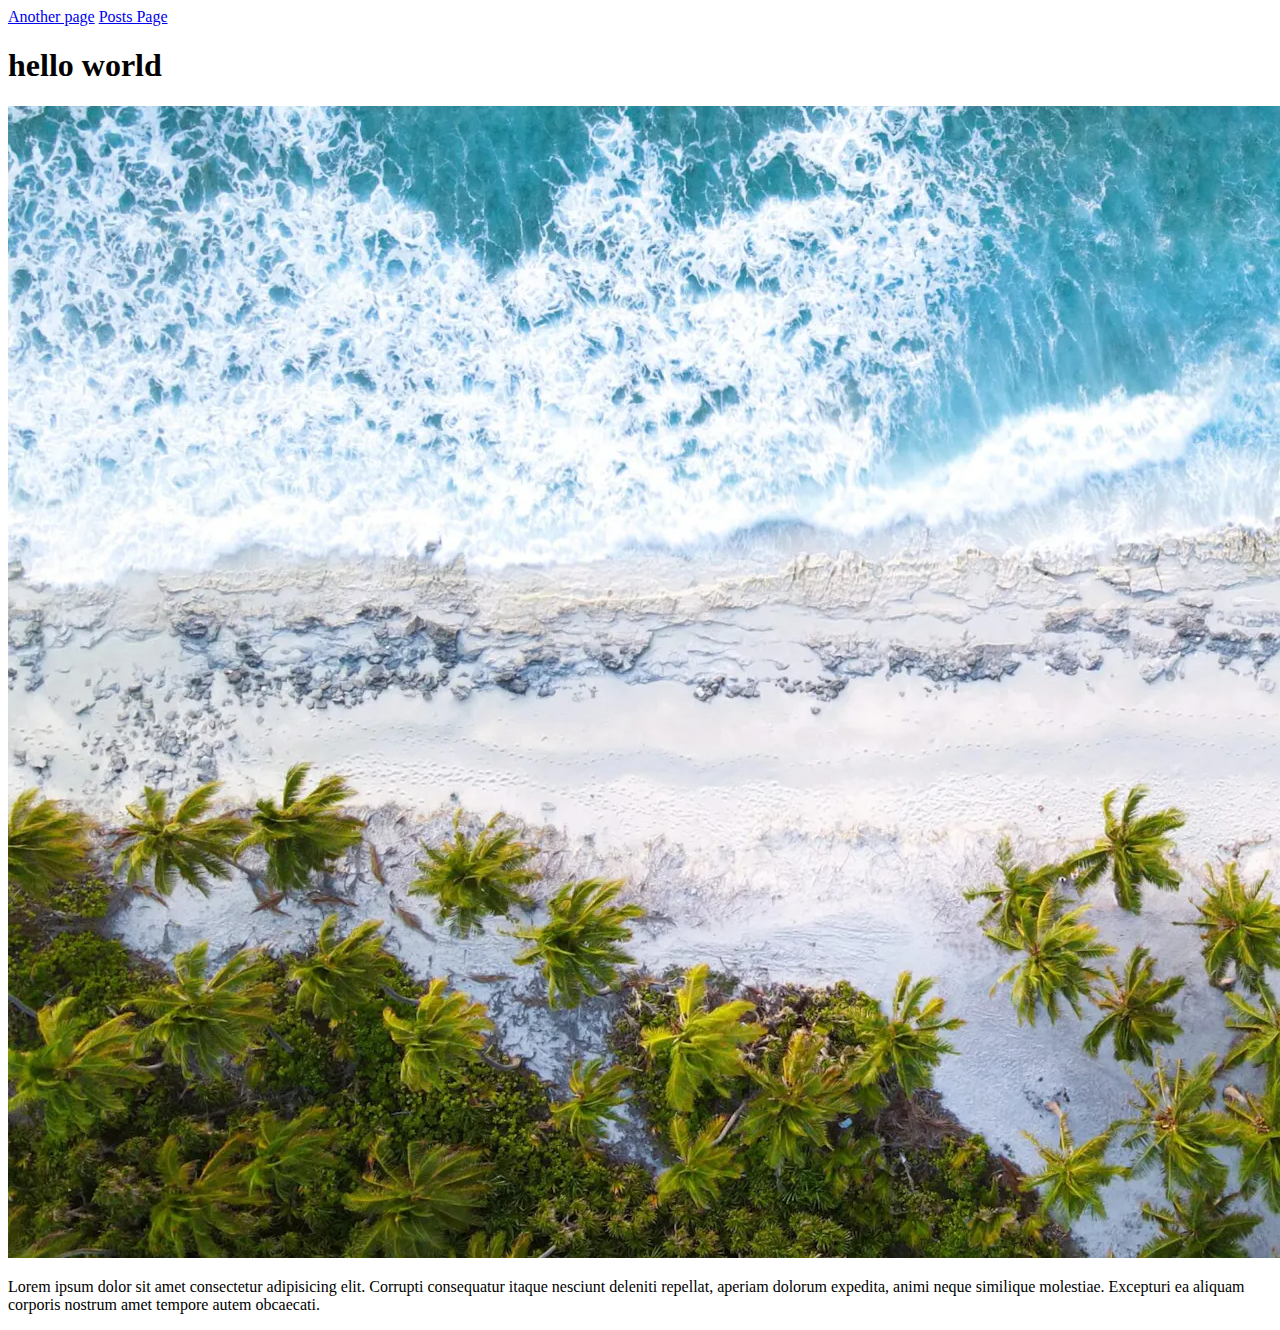
==== test-blog-template/index.html @ cb4ae8e5 "add" ====
<!DOCTYPE html>
<html lang="en">

<head>
    <meta charset="UTF-8">
    <meta name="viewport" content="width=device-width, initial-scale=1.0">
    <title>Home</title>
</head>

<body>
    <a href="./pages/another-post.html">Another page</a>
    <a href="./pages/posts.html">Posts Page</a>
    <h1>hello world</h1>
    <img src="./images/post-1.webp" alt="banner-image">
    <p>Lorem ipsum dolor sit amet consectetur adipisicing elit. Corrupti consequatur itaque nesciunt deleniti repellat,
        aperiam dolorum expedita, animi neque similique molestiae. Excepturi ea aliquam corporis nostrum amet tempore
        autem obcaecati.</p>
</body>

</html>
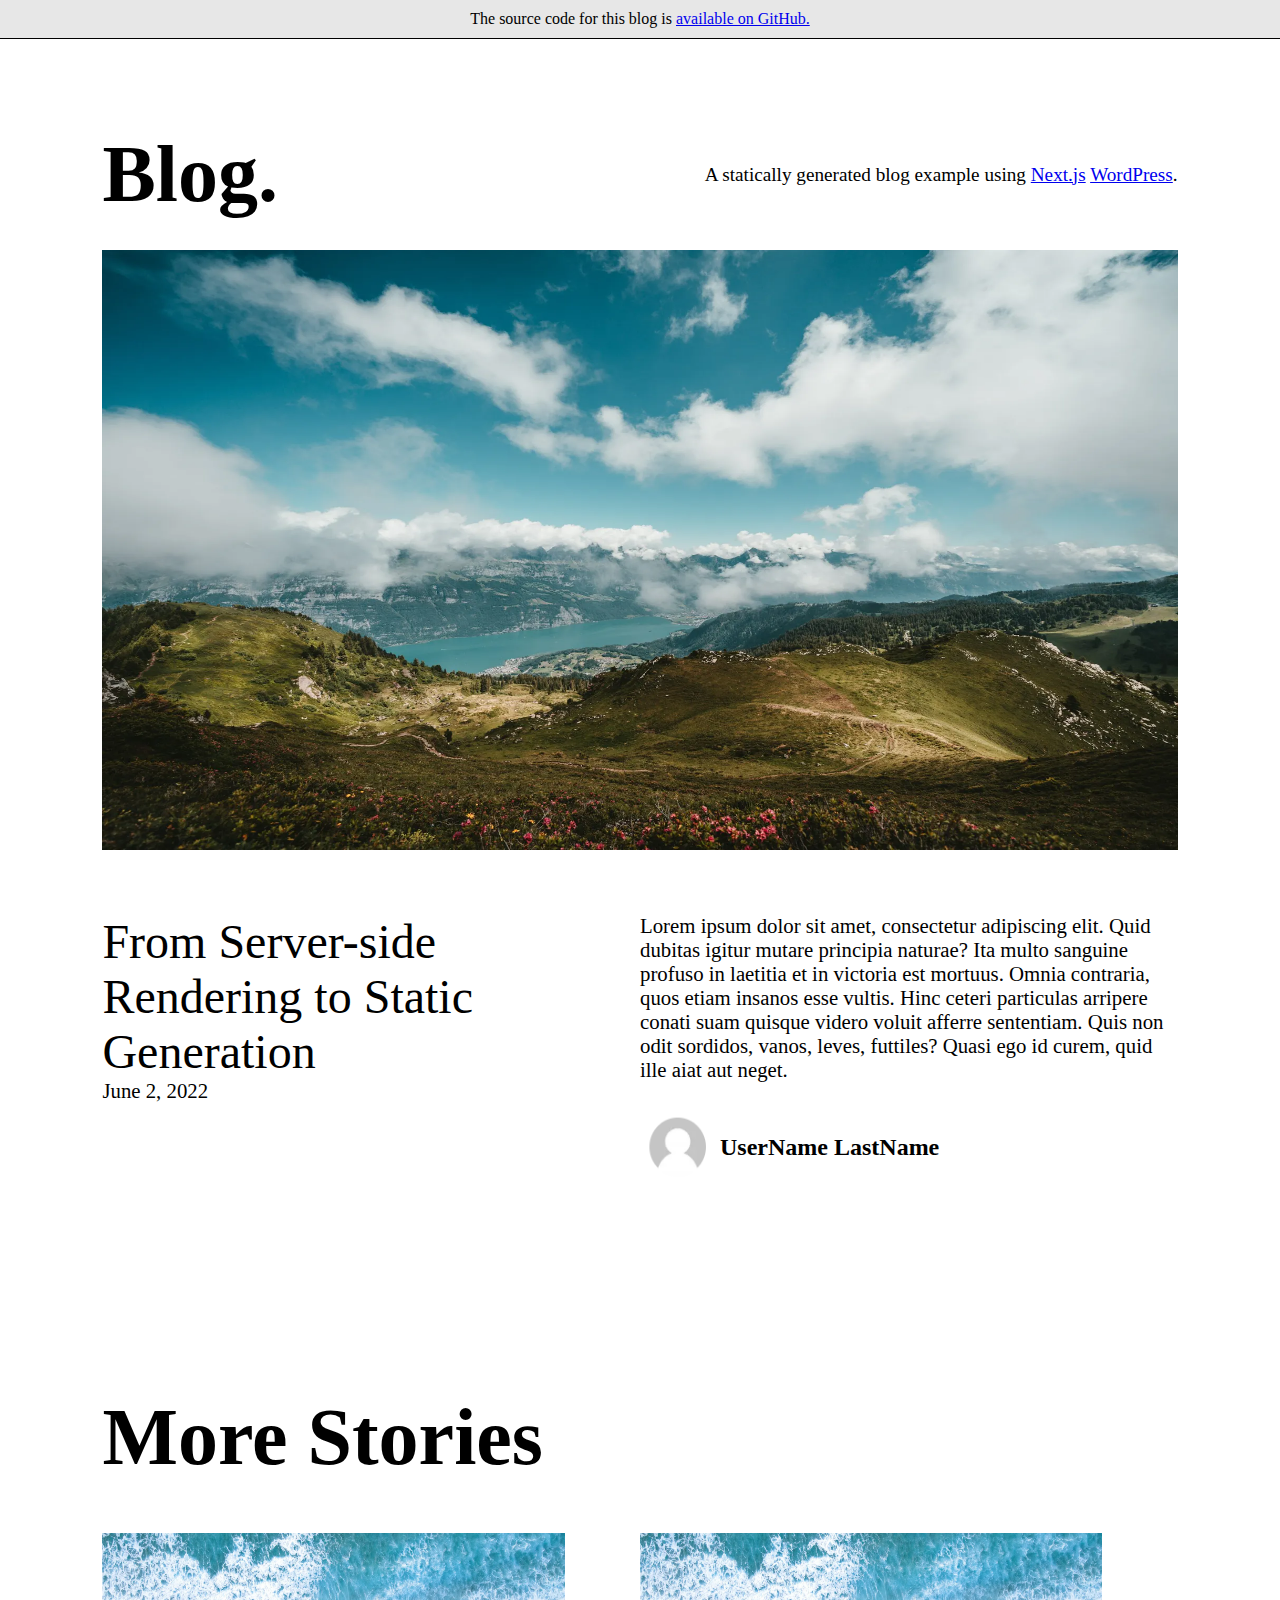
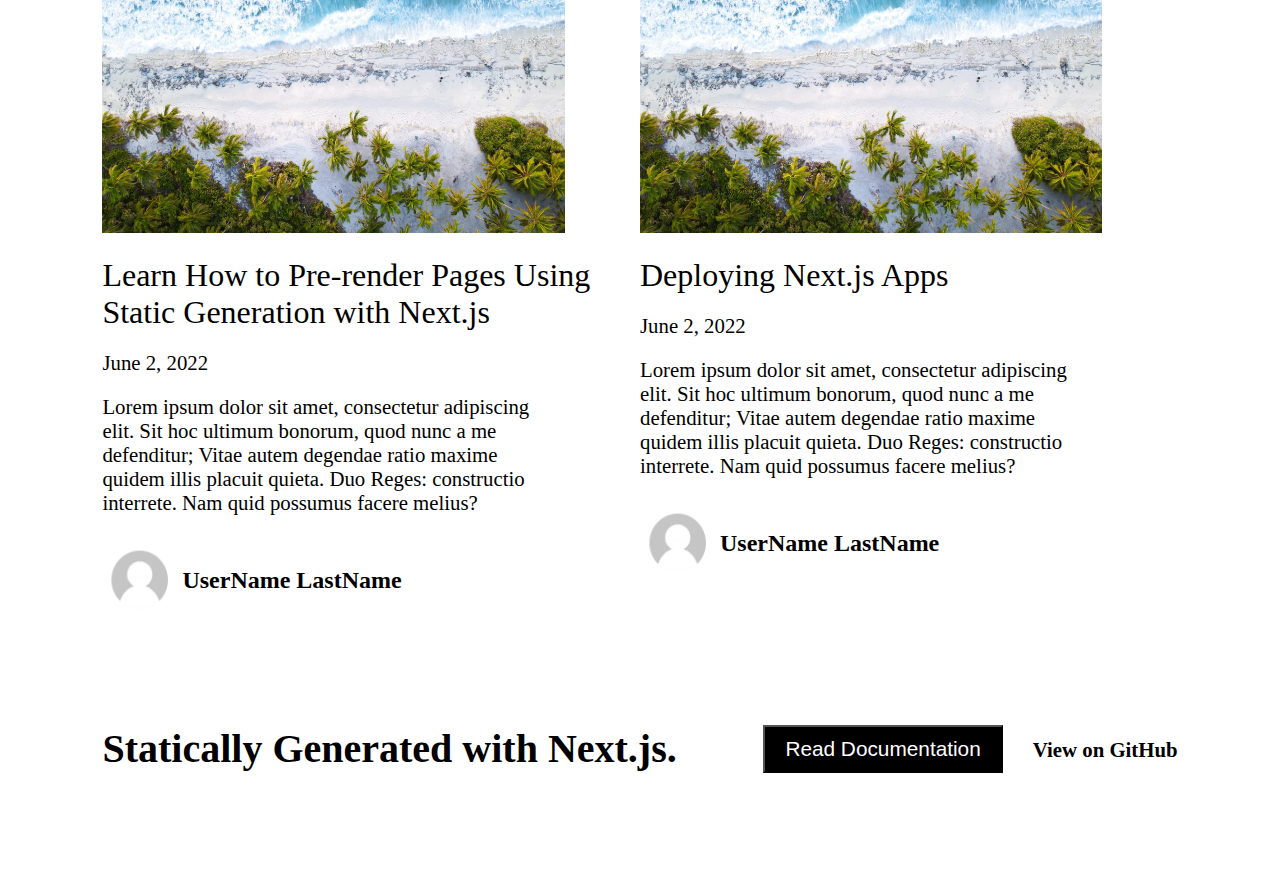
==== commit d377abfd: "add full" ====
--- a/test-blog-template/index.html
+++ b/test-blog-template/index.html
@@ -1,20 +1,125 @@
 <!DOCTYPE html>
 <html lang="en">
+  <head>
+    <meta charset="UTF-8" />
+    <meta name="viewport" content="width=device-width, initial-scale=1.0" />
+    <link rel="stylesheet" href="./assets/css/output.css" />
+    <title>Home</title>
+  </head>
 
-<head>
-    <meta charset="UTF-8">
-    <meta name="viewport" content="width=device-width, initial-scale=1.0">
-    <title>Home</title>
-</head>
+  <body>
+    <header>
+      <p>
+        The source code for this blog is
+        <a href="https://github.com/saddiabu4/test-blog-template">
+          available on GitHub.</a
+        >
+      </p>
+    </header>
 
-<body>
-    <a href="./pages/another-post.html">Another page</a>
-    <a href="./pages/posts.html">Posts Page</a>
-    <h1>hello world</h1>
-    <img src="./images/post-1.webp" alt="banner-image">
-    <p>Lorem ipsum dolor sit amet consectetur adipisicing elit. Corrupti consequatur itaque nesciunt deleniti repellat,
-        aperiam dolorum expedita, animi neque similique molestiae. Excepturi ea aliquam corporis nostrum amet tempore
-        autem obcaecati.</p>
-</body>
+    <main>
+      <div class="container">
+        <h1>Blog.</h1>
+        <p>
+          A statically generated blog example using
+          <a href="https://nextjs.org/">Next.js</a>
+          <a href="https://wordpress.org/">WordPress</a>.
+        </p>
+      </div>
 
-</html>+      <div class="content">
+        <img
+          src="./images/claudio-schwarz-ZuT6efbmt8U-unsplash-scaled.webp"
+          alt=""
+        />
+      </div>
+      <div class="content1">
+        <div class="card">
+          <h1>
+            <a href="./pages/another-post.html"
+              >From Server-side Rendering to Static Generation</a
+            >
+          </h1>
+          <p>June 2, 2022</p>
+        </div>
+        <div class="card">
+          <p>
+            Lorem ipsum dolor sit amet, consectetur adipiscing elit. Quid
+            dubitas igitur mutare principia naturae? Ita multo sanguine profuso
+            in laetitia et in victoria est mortuus. Omnia contraria, quos etiam
+            insanos esse vultis. Hinc ceteri particulas arripere conati suam
+            quisque videro voluit afferre sententiam. Quis non odit sordidos,
+            vanos, leves, futtiles? Quasi ego id curem, quid ille aiat aut
+            neget.
+          </p>
+          <p class="user">
+            <img
+              src="./images/Screenshot 2024-06-17 212941.png"
+              alt=""
+            />UserName LastName
+          </p>
+        </div>
+      </div>
+
+      <div class="content2">
+        <h1>More Stories</h1>
+        <div class="card1">
+          <div class="img">
+            <a href="./pages/another-post.html"
+              ><img src="./images/post-1.webp" alt=""
+            /></a>
+            <h1>
+              <a href="./pages/another-post.html"
+                >Learn How to Pre-render Pages Using Static Generation with
+                Next.js</a
+              >
+            </h1>
+            <p>June 2, 2022</p>
+            <p>
+              Lorem ipsum dolor sit amet, consectetur adipiscing elit. Sit hoc
+              ultimum bonorum, quod nunc a me defenditur; Vitae autem degendae
+              ratio maxime quidem illis placuit quieta. Duo Reges: constructio
+              interrete. Nam quid possumus facere melius?
+            </p>
+            <p class="user">
+              <img
+                src="./images/Screenshot 2024-06-17 212941.png"
+                alt=""
+              />UserName LastName
+            </p>
+          </div>
+          <div class="img">
+            <a href="./pages/another-post.html"
+              ><img src="./images/post-1.webp" alt=""
+            /></a>
+            <h1>
+              <a href="./pages/another-post.html">Deploying Next.js Apps</a>
+            </h1>
+            <p>June 2, 2022</p>
+            <p>
+              Lorem ipsum dolor sit amet, consectetur adipiscing elit. Sit hoc
+              ultimum bonorum, quod nunc a me defenditur; Vitae autem degendae
+              ratio maxime quidem illis placuit quieta. Duo Reges: constructio
+              interrete. Nam quid possumus facere melius?
+            </p>
+            <p class="user">
+              <img
+                src="./images/Screenshot 2024-06-17 212941.png"
+                alt=""
+              />UserName LastName
+            </p>
+          </div>
+        </div>
+      </div>
+    </main>
+    <footer>
+      <div class="container">
+        <h1>Statically Generated with Next.js.</h1>
+        <div class="button">
+          <button><a href="https://nextjs.org/">Read Documentation</a></button>
+          <p><a href="https://github.com/saddiabu4/test-blog-template">View on GitHub</a></p>
+        </div>
+      </div>
+    </footer>
+  </body>
+</html>
--- a/test-blog-template/assets/css/output.css
+++ b/test-blog-template/assets/css/output.css
@@ -0,0 +1,171 @@
+* {
+  margin: 0;
+  padding: 0;
+  box-sizing: border-box;
+}
+
+header {
+  width: 100%;
+  background-color: #e7e7e7;
+  color: #000;
+  padding: 10px 0;
+  display: flex;
+  justify-content: center;
+  border-bottom: 1px solid #000;
+}
+header p a:hover {
+  color: hsl(226, 100%, 64%);
+}
+
+main {
+  width: 84%;
+  margin: 0 auto;
+}
+main .container {
+  display: flex;
+  justify-content: space-between;
+  align-items: center;
+  padding: 30px 0;
+  margin-top: 60px;
+}
+main .container h1 {
+  font-size: 5rem;
+  font-weight: bold;
+}
+main .container p {
+  font-size: 1.2rem;
+}
+main .container p a:hover {
+  color: hsl(226, 100%, 64%);
+}
+main .content img {
+  width: 100%;
+  height: 600px;
+}
+main .content1 {
+  display: flex;
+  justify-content: space-between;
+  margin-top: 60px;
+}
+main .content1 .card {
+  width: 70%;
+}
+main .content1 .card h1 {
+  font-size: 3rem;
+  font-weight: 500;
+}
+main .content1 .card h1 a {
+  text-decoration: none;
+  color: #000;
+}
+main .content1 .card h1 a:hover {
+  border-bottom: 5px solid #000;
+}
+main .content1 .card p {
+  font-size: 1.3rem;
+}
+main .content1 .card .user {
+  display: flex;
+  align-items: center;
+  font-weight: bolder;
+  margin-top: 20px;
+  font-size: 1.5rem;
+}
+main .content1 .card .user img {
+  width: 80px;
+  height: 80px;
+  border-radius: 50%;
+  margin-bottom: 10px;
+}
+main .content2 {
+  margin-top: 200px;
+}
+main .content2 h1 {
+  font-size: 5rem;
+  font-weight: bold;
+}
+main .content2 .card1 {
+  display: flex;
+  justify-content: space-between;
+  margin: 50px 0;
+}
+main .content2 .card1 h1 {
+  font-size: 2rem;
+  margin-top: 20px;
+  font-weight: 500;
+}
+main .content2 .card1 h1 a {
+  text-decoration: none;
+  color: #000;
+}
+main .content2 .card1 h1 a:hover {
+  border-bottom: 5px solid #000;
+}
+main .content2 .card1 p {
+  font-size: 1.3rem;
+  margin-top: 20px;
+  width: 80%;
+}
+main .content2 .img img {
+  width: 86%;
+  height: 300px;
+}
+main .content2 .img .user {
+  display: flex;
+  align-items: center;
+  font-weight: bolder;
+  margin-top: 20px;
+  font-size: 1.5rem;
+}
+main .content2 .img .user img {
+  width: 80px;
+  height: 80px;
+  border-radius: 50%;
+  margin-bottom: 10px;
+}
+
+footer {
+  width: 84%;
+  margin: 0 auto;
+}
+footer .container {
+  display: flex;
+  justify-content: space-between;
+  margin: 100px 0;
+}
+footer .container h1 {
+  font-size: 2.5rem;
+  font-weight: bold;
+}
+footer .container .button {
+  display: flex;
+  align-items: center;
+  gap: 30px;
+  font-size: 1.5rem;
+}
+footer .container .button p a {
+  text-decoration: none;
+  color: #000;
+  font-size: 1.3rem;
+  font-weight: bold;
+}
+footer .container .button p:hover a {
+  border-bottom: 3px solid #000;
+}
+footer .container .button button {
+  padding: 10px 20px;
+  background-color: #000;
+}
+footer .container .button button a {
+  text-decoration: none;
+  color: #fff;
+  font-size: 1.3rem;
+}
+footer .container .button button:hover {
+  background-color: #fff;
+}
+footer .container .button button:hover a {
+  color: #000;
+}
+
+/*# sourceMappingURL=output.css.map */
